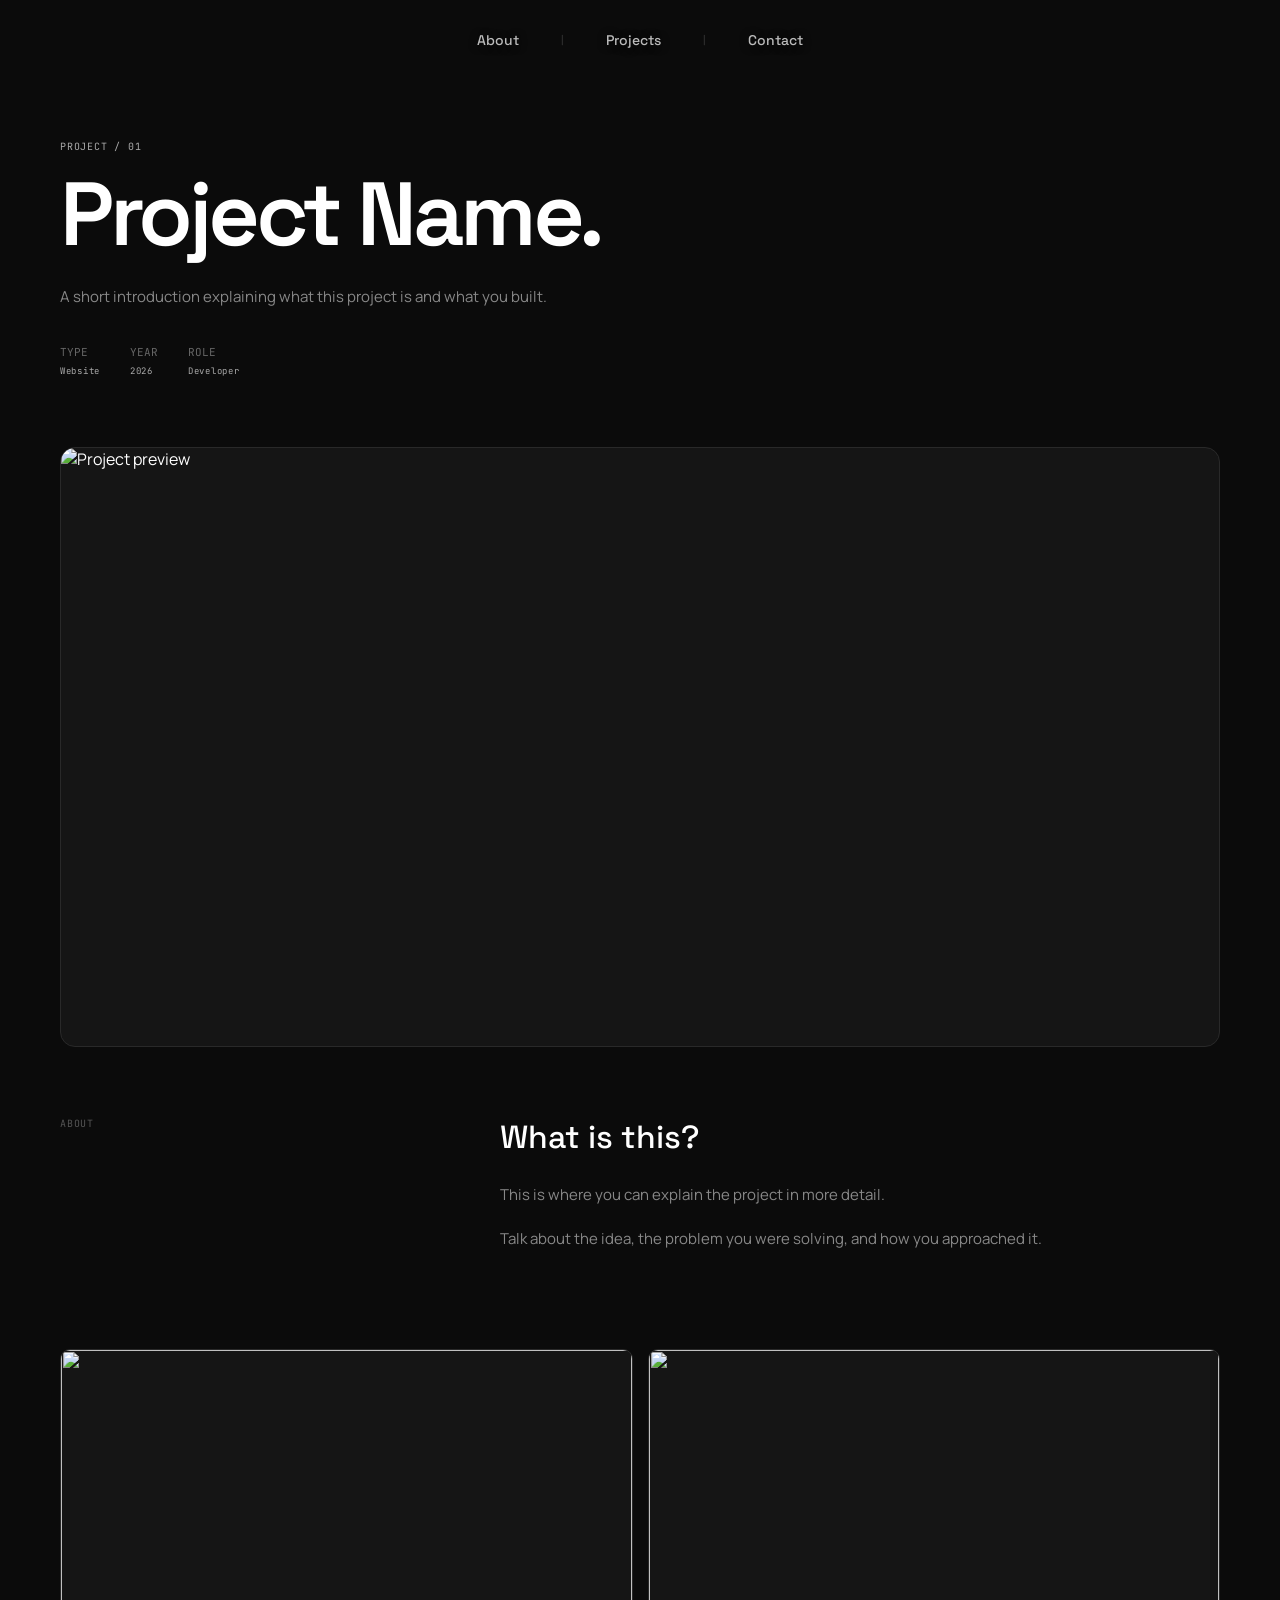
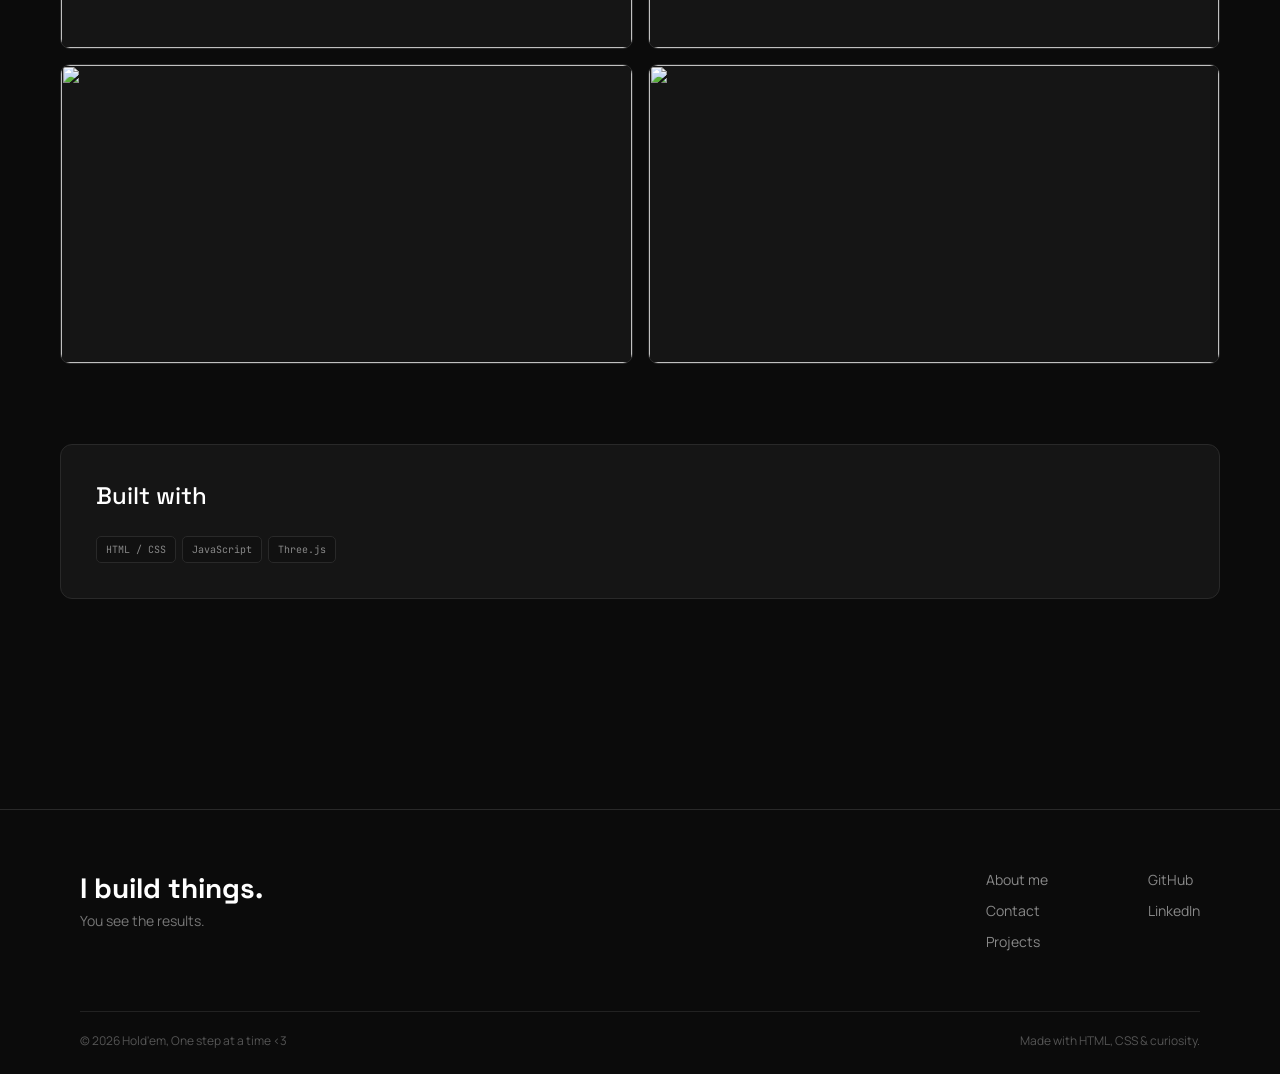
==== project_page.html @ a8b73e2c "New Pages" ====
<!DOCTYPE html>
<html lang="en">

<head>
    <meta charset="utf-8">
    <meta name="viewport" content="width=device-width, initial-scale=1">

    <title>Project Name</title>

    <link rel="stylesheet" href="sources/style.css">
</head>

<body>

    <header class="Header">
        <nav>
            <ul>
                <li><a href="index.html">About</a></li>
                <li class="Header_Spacer">|</li>
                <li><a href="projects.html">Projects</a></li>
                <li class="Header_Spacer">|</li>
                <li><a href="index.html#contact">Contact</a></li>
            </ul>
        </nav>
    </header>


    <main class="Project_Page">

        <div class="Container">

            <header class="Project_Header">

                <span class="Section_Label">
                    PROJECT / 01
                </span>

                <h1>
                    Project Name.
                </h1>

                <p>
                    A short introduction explaining what this project
                    is and what you built.
                </p>


                <div class="Project_Meta">

                    <div class="Project_Meta_Item">
                        <span class="Section_Meta">TYPE</span>
                        <span class="Tag_Label">Website</span>
                    </div>

                    <div class="Project_Meta_Item">
                        <span class="Section_Meta">YEAR</span>
                        <span class="Tag_Label">2026</span>
                    </div>

                    <div class="Project_Meta_Item">
                        <span class="Section_Meta">ROLE</span>
                        <span class="Tag_Label">Developer</span>
                    </div>

                </div>

            </header>


            <div class="Project_Main_Image">
                <img src="images/project1.jpg" alt="Project preview">
            </div>


            <section class="Project_Content">

                <div class="Project_Content_Label">
                    ABOUT
                </div>

                <div class="Project_Content_Text">

                    <h2>What is this?</h2>

                    <p>
                        This is where you can explain the project
                        in more detail.
                    </p>

                    <p>
                        Talk about the idea, the problem you were
                        solving, and how you approached it.
                    </p>

                </div>

            </section>


            <section class="Project_Gallery">

                <div class="Project_Gallery_Image">
                    <img src="images/project1-detail1.jpg" alt="">
                </div>

                <div class="Project_Gallery_Image">
                    <img src="images/project1-detail2.jpg" alt="">
                </div>

                <div class="Project_Gallery_Image">
                    <img src="images/project1-detail3.jpg" alt="">
                </div>

                <div class="Project_Gallery_Image">
                    <img src="images/project1-detail4.jpg" alt="">
                </div>

            </section>


            <section class="Project_Technologies">

                <h2>Built with</h2>

                <div class="Tags">
                    <span>HTML / CSS</span>
                    <span>JavaScript</span>
                    <span>Three.js</span>
                </div>

            </section>

        </div>

    </main>


    <footer class="Footer">

        <div class="Footer_Main">

            <div class="Footer_Brand">
                <h2>I build things.</h2>
                <p>You see the results.</p>
            </div>

            <div class="Footer_Links">

                <div class="Footer_Navigation">
                    <a href="index.html">About me</a>
                    <a href="index.html#contact">Contact</a>
                    <a href="projects.html">Projects</a>
                </div>

                <div class="Footer_Socials">
                    <a href="https://github.com/yourusername">GitHub</a>
                    <a href="https://linkedin.com/in/yourusername">LinkedIn</a>
                </div>

            </div>

        </div>

        <div class="Footer_Bottom">
            <span>© 2026 Hold'em, One step at a time &lt;3</span>
            <span>Made with HTML, CSS & curiosity.</span>
        </div>

    </footer>

</body>
</html>
---- sources/style.css ----
@import url('https://fonts.googleapis.com/css2?family=JetBrains+Mono:wght@400;500&family=Manrope:wght@400;500;600;700&family=Space+Grotesk:wght@400;500;600;700&display=swap');


/* =================================
   Variables
   ================================= */

:root {
    --bg: #0b0b0b;
    --surface: #151515;
    --surface-hover: #181818;

    --border: #292929;
    --border-hover: #444;

    --text: #fff;
    --text-light: #ddd;
    --text-muted: #888;
    --text-dim: #666;
    --text-dark: #555;

    --accent: #8da4ff;

    --font-display: 'Space Grotesk', sans-serif;
    --font-body: 'Manrope', sans-serif;
    --font-mono: 'JetBrains Mono', monospace;

    --radius-sm: 5px;
    --radius-md: 10px;
    --radius-lg: 15px;

    --container: 1200px;
}


/* =================================
   Reset / Base
   ================================= */

* {
    box-sizing: border-box;
    margin: 0;
    padding: 0;
}

html {
    scroll-behavior: smooth;
}

body {
    min-height: 100vh;

    color: var(--text);
    background: var(--bg);

    font-family: var(--font-body);
}

img {
    display: block;
    max-width: 100%;
}

button,
a {
    font: inherit;
}

button {
    cursor: pointer;
}

button,
a {
    -webkit-tap-highlight-color: transparent;
}

.Container {
    width: min(var(--container), 100%);
    margin-inline: auto;
}


/* =================================
   Shared Typography
   ================================= */

.Section_Label {
    color: #aaa;

    font-family: var(--font-mono);
    font-size: 10px;
    letter-spacing: 0.08em;
}

.Section_Meta {
    color: var(--text-dim);

    font-family: var(--font-mono);
    font-size: 11px;
}

.Tag_Label {
    color: #aaa;

    font-family: var(--font-mono);
    font-size: 9px;
    letter-spacing: 0.08em;
}


/* =================================
   Header
   ================================= */

.Header {
    position: absolute;
    top: 0;
    left: 0;
    z-index: 10;

    width: 100%;
    padding: 25px;

    font-family: var(--font-display);
}

.Header ul {
    display: flex;
    align-items: center;
    justify-content: center;

    list-style: none;
}

.Header a {
    display: inline-block;

    padding: 6px 10px;

    color: #bbb;

    font-size: 14px;
    font-weight: 500;

    text-decoration: none;

    border-radius: var(--radius-sm);

    text-shadow: 0 1px 8px rgba(0, 0, 0, 0.6);

    transition:
        color 0.2s ease,
        background-color 0.2s ease,
        transform 0.2s ease;
}

.Header a:hover {
    color: var(--text);
    background: rgba(255, 255, 255, 0.06);

    transform: translateY(-1px);
}

.Header_Spacer {
    margin-inline: 30px;

    color: #333;

    font-family: var(--font-mono);
    font-size: 11px;
}


/* =================================
   Hero
   ================================= */

.Hero {
    position: relative;

    display: flex;
    align-items: flex-end;

    min-height: 100vh;
    padding: 140px 60px 80px;

    background:
        url("../images/wallpaper.jpg")
        center / cover no-repeat;

    overflow: hidden;
}

.Hero::after {
    content: "";

    position: absolute;
    inset: 0;

    background:
        linear-gradient(
            90deg,
            rgba(11, 11, 11, 0.92) 0%,
            rgba(11, 11, 11, 0.72) 45%,
            rgba(11, 11, 11, 0.35) 100%
        );

    pointer-events: none;
}

.Hero_Content {
    position: relative;
    z-index: 1;

    display: grid;
    grid-template-columns: 1fr 1fr;
    gap: 80px;

    width: min(var(--container), 100%);
    margin-inline: auto;

    align-items: start;
}


/* =================================
   Hero Text
   ================================= */

.Hero_Text {
    display: flex;
    flex-direction: column;

    max-width: 560px;
}

.Hero_Text .Section_Label {
    margin-bottom: 25px;

    color: #777;

    font-size: 12px;
    letter-spacing: 0.04em;
}

.Hero_Text h1 {
    margin-bottom: 30px;

    color: var(--text);

    font-family: var(--font-display);
    font-size: clamp(3rem, 6vw, 5rem);
    font-weight: 600;
    line-height: 0.92;
    letter-spacing: -0.045em;
}

.Hero_Text p {
    max-width: 520px;
    margin-bottom: 16px;

    color: #aaa;

    font-size: 14px;
    line-height: 1.65;
}


/* =================================
   Hero Buttons
   ================================= */

.Hero_Buttons {
    display: flex;
    gap: 10px;

    margin-top: 30px;
}

.Hero_Buttons button,
.Button {
    width: fit-content;
    padding: 12px 20px;

    color: #f5f5f5;
    background: rgba(11, 11, 11, 0.35);

    border: 1px solid var(--border-hover);
    border-radius: 8px;

    font-family: var(--font-display);
    font-size: 14px;
    font-weight: 500;

    text-decoration: none;

    transition:
        background-color 0.25s ease,
        border-color 0.25s ease,
        color 0.25s ease,
        transform 0.25s ease;
}

.Hero_Buttons button {
    padding: 14px 28px;
}

.Hero_Buttons button:hover,
.Button:hover {
    background: #1a1a1a;
    border-color: #666;

    transform: translateY(-2px);
}

.Hero_Buttons button:active,
.Button:active {
    transform: translateY(0);
}


/* =================================
   Hero Visual
   ================================= */

.Hero_Visual {
    display: flex;
    flex-direction: column;
    align-items: center;
    justify-content: flex-end;

    min-height: 500px;
}

.Mascot {
    display: flex;
    align-items: center;
    justify-content: center;

    width: 300px;
    height: 300px;
    margin-bottom: 25px;

    color: #444;
    background: rgba(17, 17, 17, 0.7);

    border: 1px solid var(--border);
    border-radius: 20px;

    font-family: var(--font-display);
    font-size: 60px;

    overflow: hidden;
}

.Mascot img {
    width: 100%;
    height: 100%;
    object-fit: contain;
}


/* =================================
   Tags
   ================================= */

.Tag_Groups {
    display: flex;
    flex-direction: column;
    gap: 12px;

    width: 300px;
}

.Tag_Group {
    display: flex;
    flex-direction: column;
    gap: 6px;
}

.Tags {
    display: flex;
    flex-wrap: wrap;
    gap: 6px;
}

.Tags span {
    padding: 6px 9px;

    color: var(--text-muted);
    background: rgba(17, 17, 17, 0.7);

    border: 1px solid var(--border);
    border-radius: var(--radius-sm);

    font-family: var(--font-mono);
    font-size: 10px;

    transition:
        color 0.2s ease,
        border-color 0.2s ease,
        background-color 0.2s ease;
}

.Tags span:hover {
    color: #ccc;
    background: var(--surface);
    border-color: var(--border-hover);
}


/* =================================
   Website Body
   ================================= */

.Website_Body {
    display: flex;
    flex-direction: column;
    align-items: center;

    gap: 25px;
}


/* =================================
   Gallery
   ================================= */

.Gallery {
    display: flex;
    flex-direction: column;
    gap: 15px;

    width: 100%;

    overflow: hidden;
}

.Gallery_Row {
    width: 100%;
    overflow: hidden;
}

.Gallery_Images {
    display: flex;
    gap: 15px;

    width: max-content;
}

.Gallery img {
    flex-shrink: 0;

    width: auto;
    height: 150px;

    aspect-ratio: 16 / 9;

    object-fit: cover;

    border-radius: var(--radius-md);
}

.Gallery_Row_1 .Gallery_Images {
    animation: slideRight 60s linear infinite alternate;
}

.Gallery_Row_2 .Gallery_Images {
    animation: slideLeft 75s linear infinite alternate;
}

@keyframes slideRight {
    from {
        transform: translateX(-50%);
    }

    to {
        transform: translateX(0);
    }
}

@keyframes slideLeft {
    from {
        transform: translateX(0);
    }

    to {
        transform: translateX(-50%);
    }
}


/* =================================
   Contact
   ================================= */

.Contact {
    display: flex;
    align-items: center;
    justify-content: space-between;

    width: min(var(--container), calc(100% - 40px));
    min-height: 300px;
    padding: 50px;

    background: var(--surface);

    border: 1px solid var(--border);
    border-radius: var(--radius-lg);
}

.Contact_Info {
    max-width: 600px;
}

.Contact_Info h2 {
    font-family: var(--font-display);
    font-size: 36px;
}

.Contact_Info p {
    margin-top: 15px;

    color: var(--text-muted);

    font-size: 15px;
    line-height: 1.5;
}

.Contact_Actions {
    display: flex;
    flex-direction: column;
    align-items: flex-end;
    gap: 15px;
}

.Contact_Actions a:not(.Button) {
    color: var(--text-light);

    font-family: var(--font-display);
    text-decoration: none;
}

.Contact_Actions a:not(.Button):hover {
    color: var(--accent);
}


/* =================================
   Footer
   ================================= */

.Footer {
    width: 100%;
    margin-top: 50px;
    padding: 60px 80px 25px;

    border-top: 1px solid var(--border);

    font-size: 14px;
}

.Footer_Main {
    display: flex;
    justify-content: space-between;
}

.Footer_Brand h2 {
    font-family: var(--font-display);
    font-size: 28px;
}

.Footer_Brand p {
    margin-top: 5px;
    color: #777;
}

.Footer_Links {
    display: flex;
    gap: 100px;
}

.Footer_Navigation,
.Footer_Socials {
    display: flex;
    flex-direction: column;
    gap: 12px;
}

.Footer a {
    color: var(--text-muted);
    text-decoration: none;
}

.Footer a:hover {
    color: var(--text);
}

.Footer_Bottom {
    display: flex;
    justify-content: space-between;

    margin-top: 60px;
    padding-top: 20px;

    color: var(--text-dark);

    border-top: 1px solid #222;

    font-size: 12px;
}





/* ====================================================================================================================================
   Projects Page
   ==================================================================================================================================== */

.Projects_Page,
.Project_Page {
    width: 100%;
    min-height: 100vh;
    padding: 140px 60px 80px;
}

.Projects_Header {
    margin-bottom: 70px;
}

.Projects_Header .Section_Label,
.Project_Header .Section_Label {
    display: block;
    margin-bottom: 20px;
}

.Projects_Header h1 {
    color: var(--text);

    font-family: var(--font-display);
    font-size: clamp(3rem, 6vw, 5rem);
    font-weight: 600;
    line-height: 0.95;
    letter-spacing: -0.045em;
}

.Projects_Header p {
    max-width: 600px;
    margin-top: 25px;

    color: var(--text-muted);

    font-size: 15px;
    line-height: 1.6;
}


/* =================================
   Projects Grid
   ================================= */

.Projects_Grid {
    display: grid;
    grid-template-columns: repeat(2, 1fr);
    gap: 20px;
}


/* =================================
   Project Card
   ================================= */

.Project_Card {
    display: flex;
    flex-direction: column;

    min-height: 420px;
    padding: 30px;

    background: var(--surface);

    border: 1px solid var(--border);
    border-radius: var(--radius-lg);

    overflow: hidden;

    transition:
        transform 0.25s ease,
        border-color 0.25s ease,
        background-color 0.25s ease;
}

.Project_Card:hover {
    background: var(--surface-hover);
    border-color: var(--border-hover);

    transform: translateY(-4px);
}

.Project_Image {
    width: 100%;
    height: 220px;
    margin-bottom: 25px;

    background: var(--bg);

    border: 1px solid var(--border);
    border-radius: var(--radius-md);

    overflow: hidden;
}

.Project_Image img,
.Project_Gallery_Image img,
.Project_Main_Image img {
    width: 100%;
    height: 100%;

    object-fit: cover;
}

.Project_Image img,
.Project_Gallery_Image img {
    transition: transform 0.4s ease;
}

.Project_Card:hover .Project_Image img,
.Project_Gallery_Image:hover img {
    transform: scale(1.03);
}

.Project_Number {
    margin-bottom: 10px;

    color: var(--text-dim);

    font-family: var(--font-mono);
    font-size: 10px;
}

.Project_Card h2 {
    margin-bottom: 12px;

    color: var(--text);

    font-family: var(--font-display);
    font-size: 28px;
    font-weight: 500;
}

.Project_Card p {
    max-width: 600px;

    color: var(--text-muted);

    font-size: 14px;
    line-height: 1.6;
}

.Project_Tags {
    margin-top: auto;
    padding-top: 25px;
}

.Project_Link {
    display: inline-block;

    width: fit-content;
    margin-top: 20px;

    color: #bbb;

    font-family: var(--font-display);
    font-size: 14px;

    text-decoration: none;

    transition:
        color 0.2s ease,
        transform 0.2s ease;
}

.Project_Link:hover {
    color: var(--text);
    transform: translateX(3px);
}


/* =================================
   Project Detail
   ================================= */

.Project_Header {
    margin-bottom: 70px;
}

.Project_Header h1 {
    max-width: 900px;

    color: var(--text);

    font-family: var(--font-display);
    font-size: clamp(3rem, 7vw, 6rem);
    font-weight: 600;
    line-height: 0.92;
    letter-spacing: -0.05em;
}

.Project_Header p {
    max-width: 650px;
    margin-top: 30px;

    color: var(--text-muted);

    font-size: 15px;
    line-height: 1.65;
}

.Project_Meta {
    display: flex;
    flex-wrap: wrap;
    gap: 30px;

    margin-top: 35px;
}

.Project_Meta_Item {
    display: flex;
    flex-direction: column;
    gap: 6px;
}


/* =================================
   Project Preview
   ================================= */

.Project_Main_Image {
    width: 100%;
    height: 600px;
    margin-bottom: 70px;

    background: var(--surface);

    border: 1px solid var(--border);
    border-radius: var(--radius-lg);

    overflow: hidden;
}


/* =================================
   Project Content
   ================================= */

.Project_Content {
    display: grid;
    grid-template-columns: 1fr 2fr;
    gap: 80px;

    margin-bottom: 80px;
}

.Project_Content_Label {
    color: var(--text-dark);

    font-family: var(--font-mono);
    font-size: 10px;
    letter-spacing: 0.08em;
}

.Project_Content_Text {
    max-width: 700px;
}

.Project_Content_Text h2 {
    margin-bottom: 25px;

    color: var(--text);

    font-family: var(--font-display);
    font-size: 32px;
    font-weight: 500;
}

.Project_Content_Text p {
    margin-bottom: 18px;

    color: var(--text-muted);

    font-size: 15px;
    line-height: 1.7;
}


/* =================================
   Project Gallery
   ================================= */

.Project_Gallery {
    display: grid;
    grid-template-columns: repeat(2, 1fr);
    gap: 15px;

    margin-bottom: 80px;
}

.Project_Gallery_Image {
    height: 300px;

    background: var(--surface);

    border: 1px solid var(--border);
    border-radius: var(--radius-md);

    overflow: hidden;
}


/* =================================
   Project Technologies
   ================================= */

.Project_Technologies {
    margin-bottom: 80px;
    padding: 35px;

    background: var(--surface);

    border: 1px solid var(--border);
    border-radius: 12px;
}

.Project_Technologies h2 {
    margin-bottom: 25px;

    color: var(--text);

    font-family: var(--font-display);
    font-size: 24px;
    font-weight: 500;
}


/* =================================
   Responsive
   ================================= */

@media (max-width: 900px) {

    .Hero {
        padding: 120px 30px 60px;
    }

    .Hero_Content {
        grid-template-columns: 1fr;
        gap: 60px;
    }

    .Hero_Visual {
        min-height: auto;
    }

    .Projects_Page,
    .Project_Page {
        padding: 120px 30px 60px;
    }

    .Projects_Grid {
        grid-template-columns: 1fr;
    }

    .Project_Content {
        grid-template-columns: 1fr;
        gap: 25px;
    }

    .Project_Main_Image {
        height: 450px;
    }

    .Footer {
        padding-inline: 30px;
    }

    .Footer_Links {
        gap: 50px;
    }
}


@media (max-width: 600px) {

    .Header {
        padding: 20px 15px;
    }

    .Header_Spacer {
        margin-inline: 15px;
    }

    .Hero {
        padding: 110px 20px 50px;
    }

    .Hero_Text h1,
    .Projects_Header h1 {
        font-size: clamp(2.8rem, 14vw, 4rem);
    }

    .Hero_Buttons {
        flex-direction: column;
        align-items: flex-start;
    }

    .Mascot {
        width: min(300px, 100%);
        height: auto;
        aspect-ratio: 1;
    }

    .Tag_Groups {
        width: min(300px, 100%);
    }

    .Contact {
        flex-direction: column;
        align-items: flex-start;
        gap: 35px;

        width: calc(100% - 30px);
        padding: 30px;
    }

    .Contact_Actions {
        align-items: flex-start;
    }

    .Footer_Main {
        flex-direction: column;
        gap: 40px;
    }

    .Footer_Links {
        gap: 50px;
    }

    .Footer_Bottom {
        flex-direction: column;
        gap: 10px;
    }

    .Projects_Page,
    .Project_Page {
        padding: 110px 20px 50px;
    }

    .Project_Header h1 {
        font-size: clamp(2.8rem, 14vw, 5rem);
    }

    .Project_Main_Image {
        height: 300px;
        margin-bottom: 50px;
    }

    .Project_Gallery {
        grid-template-columns: 1fr;
        margin-bottom: 50px;
    }

    .Project_Gallery_Image {
        height: 250px;
    }

    .Project_Content {
        margin-bottom: 50px;
    }

    .Project_Technologies {
        margin-bottom: 50px;
        padding: 25px;
    }
}


@media (prefers-reduced-motion: reduce) {

    html {
        scroll-behavior: auto;
    }

    *,
    *::before,
    *::after {
        animation-duration: 0.01ms !important;
        animation-iteration-count: 1 !important;
        transition-duration: 0.01ms !important;
    }
}
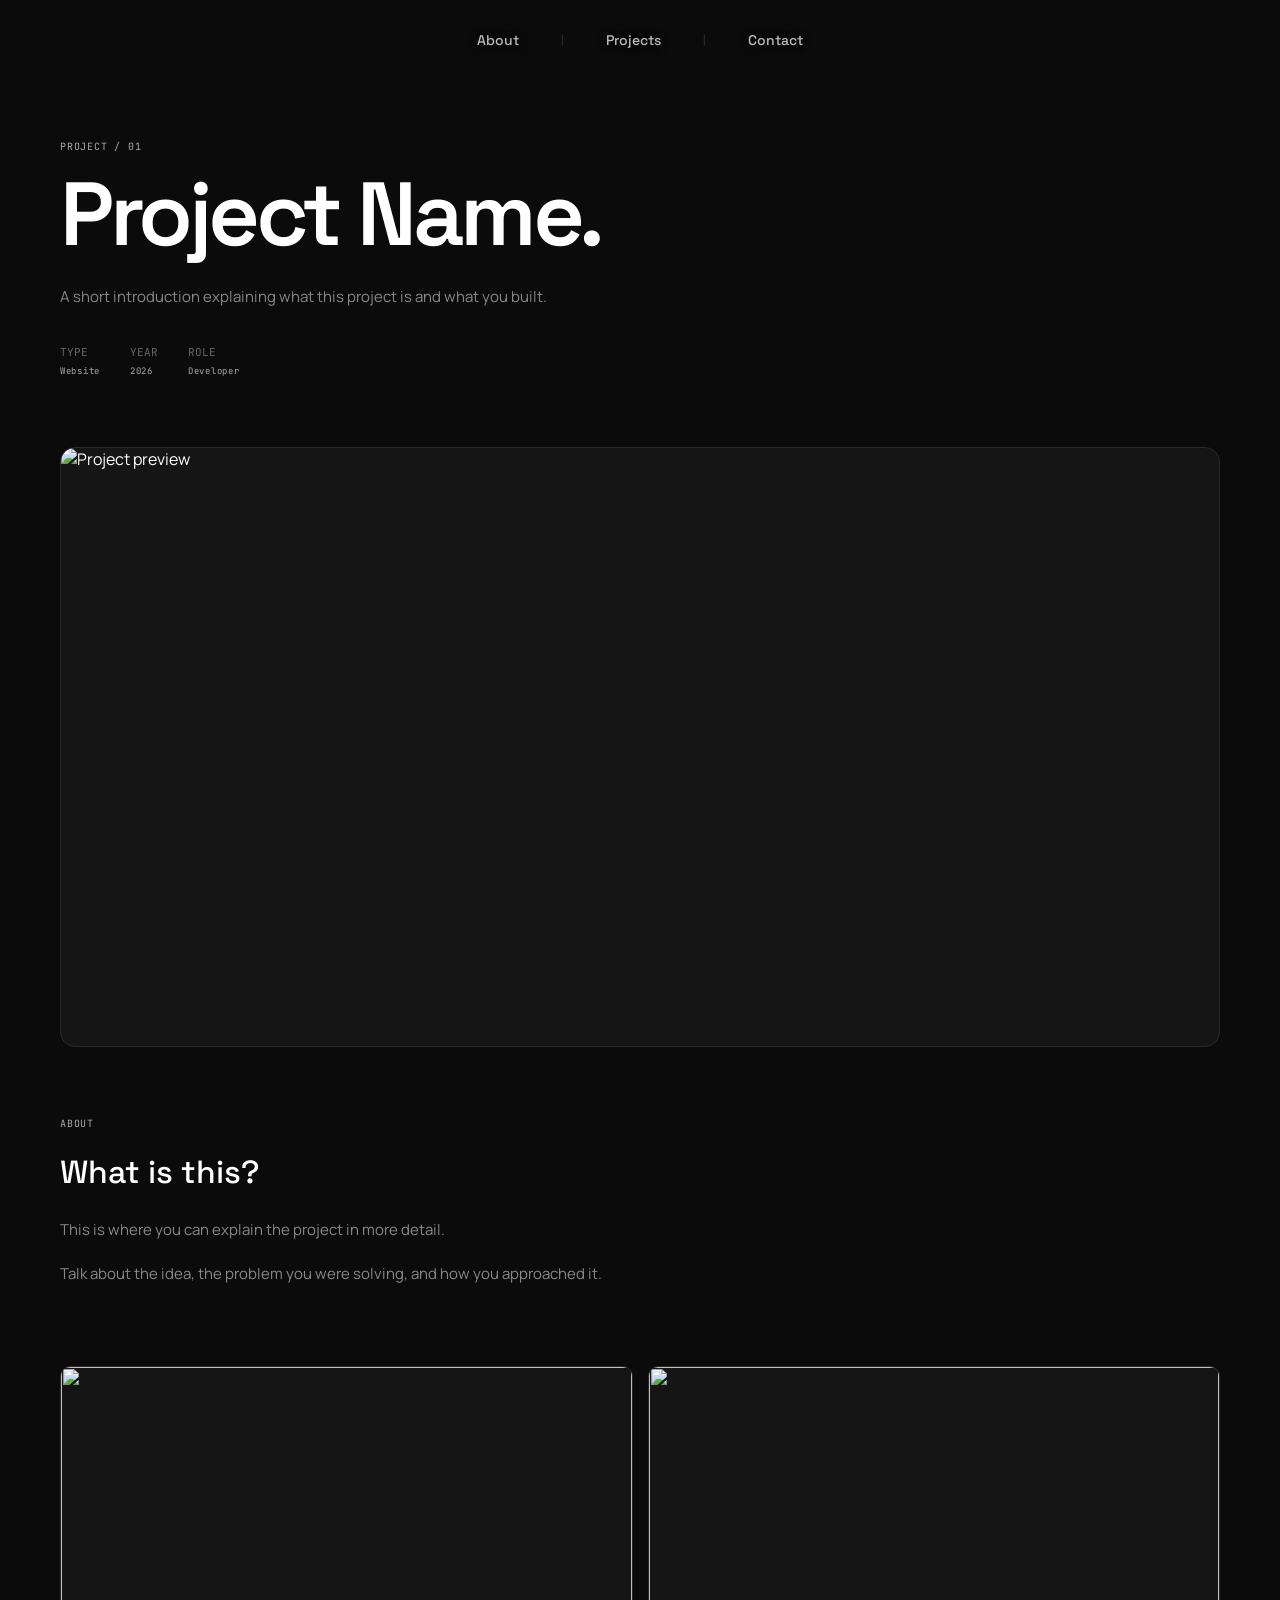
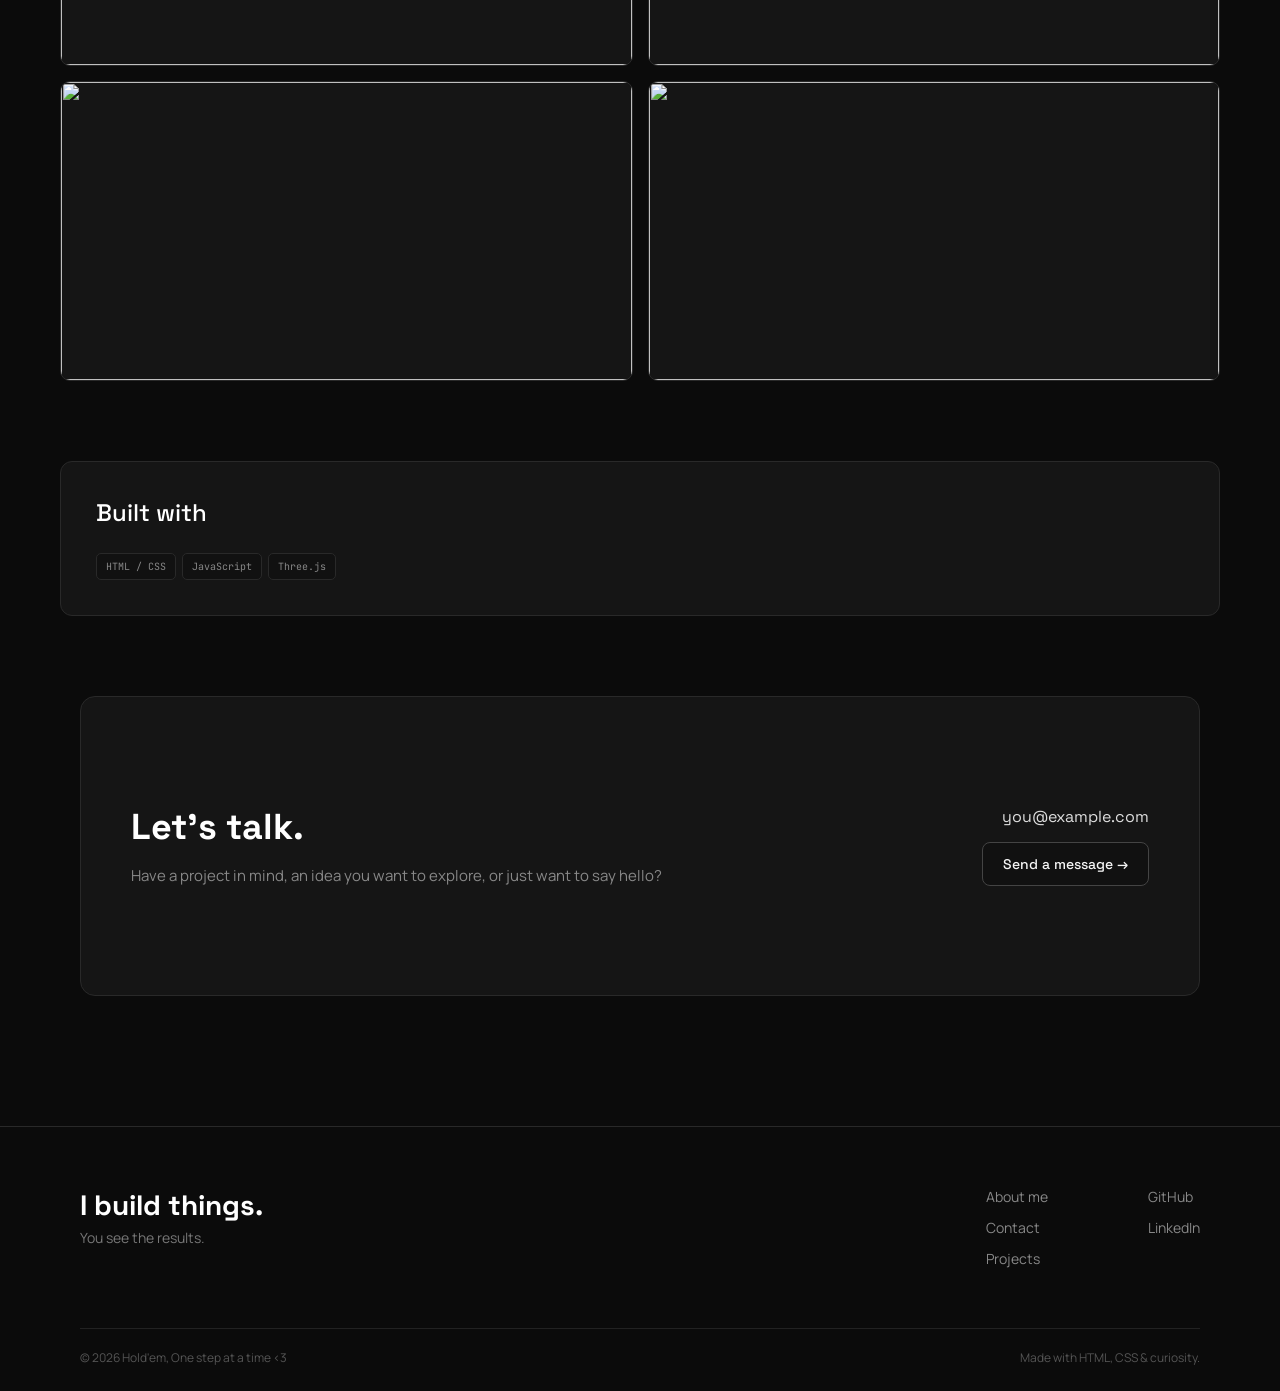
==== commit 824bf2e1: "New Contact pop up" ====
--- a/project_page.html
+++ b/project_page.html
@@ -72,13 +72,15 @@
             </div>
 
 
-            <section class="Project_Content">
+            <section class="Project_Info">
 
-                <div class="Project_Content_Label">
+                <div class="Section_Label">
                     ABOUT
                 </div>
 
-                <div class="Project_Content_Text">
+                </br>
+
+                <div class="Project_Info_Text">
 
                     <h2>What is this?</h2>
 
@@ -118,7 +120,7 @@
             </section>
 
 
-            <section class="Project_Technologies">
+            <section class="Technologies_Banner">
 
                 <h2>Built with</h2>
 
@@ -130,7 +132,29 @@
 
             </section>
 
+        <section class="Contact" id="contact">
+
+            <div class="Contact_Info">
+                <h2>Let's talk.</h2>
+                <p>
+                    Have a project in mind, an idea you want to explore,
+                    or just want to say hello?
+                </p>
+            </div>
+
+            <div class="Contact_Actions">
+                <a href="mailto:you@example.com">
+                    you@example.com
+                </a>
+
+                <a class="Button" type="button" onclick="openContactModal()">
+                    Send a message →
+                </a>
+            </div>
+
+        </section>
         </div>
+
 
     </main>
 
@@ -147,13 +171,13 @@
             <div class="Footer_Links">
 
                 <div class="Footer_Navigation">
-                    <a href="index.html">About me</a>
-                    <a href="index.html#contact">Contact</a>
+                    <a href="#about">About me</a>
+                    <a Href="#" onclick="openContactModal()">Contact</a>
                     <a href="projects.html">Projects</a>
                 </div>
 
                 <div class="Footer_Socials">
-                    <a href="https://github.com/yourusername">GitHub</a>
+                    <a href="https://github.com/NaiveGoblin">GitHub</a>
                     <a href="https://linkedin.com/in/yourusername">LinkedIn</a>
                 </div>
 
@@ -168,5 +192,6 @@
 
     </footer>
 
+    <script src="sources/Contact Form.js"></script>
 </body>
 </html>
--- a/sources/style.css
+++ b/sources/style.css
@@ -1,9 +1,7 @@
 @import url('https://fonts.googleapis.com/css2?family=JetBrains+Mono:wght@400;500&family=Manrope:wght@400;500;600;700&family=Space+Grotesk:wght@400;500;600;700&display=swap');
 
 
-/* =================================
-   Variables
-   ================================= */
+/* Variables */
 
 :root {
     --bg: #0b0b0b;
@@ -33,9 +31,7 @@
 }
 
 
-/* =================================
-   Reset / Base
-   ================================= */
+/* Base */
 
 * {
     box-sizing: border-box;
@@ -81,9 +77,7 @@
 }
 
 
-/* =================================
-   Shared Typography
-   ================================= */
+/* Typography */
 
 .Section_Label {
     color: #aaa;
@@ -109,9 +103,7 @@
 }
 
 
-/* =================================
-   Header
-   ================================= */
+/* Header */
 
 .Header {
     position: absolute;
@@ -172,9 +164,7 @@
 }
 
 
-/* =================================
-   Hero
-   ================================= */
+/* Hero */
 
 .Hero {
     position: relative;
@@ -224,9 +214,7 @@
 }
 
 
-/* =================================
-   Hero Text
-   ================================= */
+/* Hero Text */
 
 .Hero_Text {
     display: flex;
@@ -267,9 +255,7 @@
 }
 
 
-/* =================================
-   Hero Buttons
-   ================================= */
+/* Buttons */
 
 .Hero_Buttons {
     display: flex;
@@ -320,9 +306,7 @@
 }
 
 
-/* =================================
-   Hero Visual
-   ================================= */
+/* Hero Visual */
 
 .Hero_Visual {
     display: flex;
@@ -361,9 +345,7 @@
 }
 
 
-/* =================================
-   Tags
-   ================================= */
+/* Tags */
 
 .Tag_Groups {
     display: flex;
@@ -410,9 +392,7 @@
 }
 
 
-/* =================================
-   Website Body
-   ================================= */
+/* Website Body */
 
 .Website_Body {
     display: flex;
@@ -423,9 +403,7 @@
 }
 
 
-/* =================================
-   Gallery
-   ================================= */
+/* Gallery */
 
 .Gallery {
     display: flex;
@@ -491,9 +469,7 @@
 }
 
 
-/* =================================
-   Contact
-   ================================= */
+/* Contact */
 
 .Contact {
     display: flex;
@@ -502,6 +478,7 @@
 
     width: min(var(--container), calc(100% - 40px));
     min-height: 300px;
+    margin-inline: auto;
     padding: 50px;
 
     background: var(--surface);
@@ -509,6 +486,7 @@
     border: 1px solid var(--border);
     border-radius: var(--radius-lg);
 }
+
 
 .Contact_Info {
     max-width: 600px;
@@ -547,9 +525,7 @@
 }
 
 
-/* =================================
-   Footer
-   ================================= */
+/* Footer */
 
 .Footer {
     width: 100%;
@@ -612,12 +588,7 @@
 }
 
 
-
-
-
-/* ====================================================================================================================================
-   Projects Page
-   ==================================================================================================================================== */
+/* Projects */
 
 .Projects_Page,
 .Project_Page {
@@ -657,9 +628,7 @@
 }
 
 
-/* =================================
-   Projects Grid
-   ================================= */
+/* Project Grid */
 
 .Projects_Grid {
     display: grid;
@@ -668,9 +637,7 @@
 }
 
 
-/* =================================
-   Project Card
-   ================================= */
+/* Project Card */
 
 .Project_Card {
     display: flex;
@@ -788,9 +755,7 @@
 }
 
 
-/* =================================
-   Project Detail
-   ================================= */
+/* Project Header */
 
 .Project_Header {
     margin-bottom: 70px;
@@ -833,9 +798,7 @@
 }
 
 
-/* =================================
-   Project Preview
-   ================================= */
+/* Project Preview */
 
 .Project_Main_Image {
     width: 100%;
@@ -851,31 +814,17 @@
 }
 
 
-/* =================================
-   Project Content
-   ================================= */
-
-.Project_Content {
-    display: grid;
-    grid-template-columns: 1fr 2fr;
-    gap: 80px;
-
+/* Project Info */
+
+.Project_Info {
     margin-bottom: 80px;
 }
 
-.Project_Content_Label {
-    color: var(--text-dark);
-
-    font-family: var(--font-mono);
-    font-size: 10px;
-    letter-spacing: 0.08em;
-}
-
-.Project_Content_Text {
+.Project_Info_Text {
     max-width: 700px;
 }
 
-.Project_Content_Text h2 {
+.Project_Info_Text h2 {
     margin-bottom: 25px;
 
     color: var(--text);
@@ -885,7 +834,7 @@
     font-weight: 500;
 }
 
-.Project_Content_Text p {
+.Project_Info_Text p {
     margin-bottom: 18px;
 
     color: var(--text-muted);
@@ -895,9 +844,7 @@
 }
 
 
-/* =================================
-   Project Gallery
-   ================================= */
+/* Project Gallery */
 
 .Project_Gallery {
     display: grid;
@@ -919,11 +866,9 @@
 }
 
 
-/* =================================
-   Project Technologies
-   ================================= */
-
-.Project_Technologies {
+/* Technologies */
+
+.Technologies_Banner {
     margin-bottom: 80px;
     padding: 35px;
 
@@ -933,7 +878,7 @@
     border-radius: 12px;
 }
 
-.Project_Technologies h2 {
+.Technologies_Banner h2 {
     margin-bottom: 25px;
 
     color: var(--text);
@@ -944,9 +889,7 @@
 }
 
 
-/* =================================
-   Responsive
-   ================================= */
+/* Responsive */
 
 @media (max-width: 900px) {
 
@@ -1085,6 +1028,8 @@
     }
 }
 
+
+/* Reduced Motion */
 
 @media (prefers-reduced-motion: reduce) {
 
@@ -1100,3 +1045,335 @@
         transition-duration: 0.01ms !important;
     }
 }
+
+
+
+
+/* Contact Modal */
+
+.Contact_Modal {
+    position: fixed;
+    inset: 0;
+    z-index: 1000;
+
+    display: flex;
+    align-items: center;
+    justify-content: center;
+
+    padding: 30px;
+
+    visibility: hidden;
+    opacity: 0;
+
+    pointer-events: none;
+
+    transition:
+        opacity 0.35s ease,
+        visibility 0.35s ease;
+}
+
+
+/* Full-screen gradient */
+
+.Contact_Modal::before {
+    content: "";
+
+    position: absolute;
+    inset: 0;
+
+    background:
+        radial-gradient(
+            circle at 50% 45%,
+            rgba(141, 164, 255, 0.16),
+            transparent 45%
+        ),
+        linear-gradient(
+            135deg,
+            rgba(11, 11, 11, 0.97),
+            rgba(20, 24, 45, 0.96),
+            rgba(11, 11, 11, 0.98)
+        );
+
+    backdrop-filter: blur(12px);
+}
+
+
+/* Open state */
+
+.Contact_Modal.is-open {
+    visibility: visible;
+    opacity: 1;
+
+    pointer-events: auto;
+}
+
+
+/* Dark clickable backdrop */
+
+.Contact_Modal_Backdrop {
+    position: absolute;
+    inset: 0;
+
+    background: rgba(0, 0, 0, 0.35);
+}
+
+
+/* Modal */
+
+.Contact_Modal_Content {
+    position: relative;
+    z-index: 1;
+
+    width: min(650px, 100%);
+    max-height: calc(100vh - 60px);
+
+    padding: 45px;
+
+    overflow-y: auto;
+
+    background:
+        linear-gradient(
+            145deg,
+            rgba(25, 25, 25, 0.97),
+            rgba(14, 14, 14, 0.97)
+        );
+
+    border: 1px solid rgba(255, 255, 255, 0.12);
+    border-radius: var(--radius-lg);
+
+    box-shadow:
+        0 30px 100px rgba(0, 0, 0, 0.65),
+        0 0 80px rgba(141, 164, 255, 0.08);
+
+    transform: translateY(25px) scale(0.97);
+
+    transition:
+        transform 0.4s cubic-bezier(0.22, 1, 0.36, 1);
+}
+
+.Contact_Modal.is-open .Contact_Modal_Content {
+    transform: translateY(0) scale(1);
+}
+
+
+/* Close button */
+
+.Contact_Modal_Close {
+    position: absolute;
+    top: 18px;
+    right: 18px;
+
+    display: flex;
+    align-items: center;
+    justify-content: center;
+
+    width: 36px;
+    height: 36px;
+
+    color: #888;
+    background: transparent;
+
+    border: 1px solid transparent;
+    border-radius: var(--radius-sm);
+
+    font-family: var(--font-display);
+    font-size: 25px;
+    line-height: 1;
+
+    transition:
+        color 0.2s ease,
+        background-color 0.2s ease,
+        border-color 0.2s ease,
+        transform 0.2s ease;
+}
+
+.Contact_Modal_Close:hover {
+    color: var(--text);
+
+    background: rgba(255, 255, 255, 0.06);
+
+    border-color: var(--border);
+
+    transform: rotate(4deg);
+}
+
+
+/* Header */
+
+.Contact_Modal_Header {
+    max-width: 500px;
+    margin-bottom: 35px;
+}
+
+.Contact_Modal_Header .Section_Label {
+    display: block;
+    margin-bottom: 15px;
+
+    color: var(--accent);
+}
+
+.Contact_Modal_Header h2 {
+    margin-bottom: 12px;
+
+    font-family: var(--font-display);
+    font-size: clamp(2.5rem, 7vw, 4rem);
+    font-weight: 600;
+    line-height: 0.95;
+    letter-spacing: -0.04em;
+}
+
+.Contact_Modal_Header p {
+    max-width: 500px;
+
+    color: var(--text-muted);
+
+    font-size: 14px;
+    line-height: 1.6;
+}
+
+
+/* Form */
+
+.Contact_Form {
+    display: flex;
+    flex-direction: column;
+    gap: 20px;
+}
+
+.Contact_Form_Row {
+    display: grid;
+    grid-template-columns: 1fr 1fr;
+    gap: 15px;
+}
+
+.Contact_Form label {
+    display: flex;
+    flex-direction: column;
+    gap: 8px;
+}
+
+.Contact_Form label > span {
+    color: #999;
+
+    font-family: var(--font-mono);
+    font-size: 10px;
+    letter-spacing: 0.04em;
+    text-transform: uppercase;
+}
+
+
+/* Inputs */
+
+.Contact_Form input,
+.Contact_Form textarea {
+    width: 100%;
+
+    padding: 13px 14px;
+
+    color: var(--text);
+    background: rgba(255, 255, 255, 0.035);
+
+    border: 1px solid var(--border);
+    border-radius: var(--radius-sm);
+
+    outline: none;
+
+    font-family: var(--font-body);
+    font-size: 14px;
+
+    transition:
+        border-color 0.2s ease,
+        background-color 0.2s ease,
+        box-shadow 0.2s ease;
+}
+
+.Contact_Form textarea {
+    min-height: 140px;
+
+    resize: vertical;
+}
+
+.Contact_Form input::placeholder,
+.Contact_Form textarea::placeholder {
+    color: #555;
+}
+
+.Contact_Form input:focus,
+.Contact_Form textarea:focus {
+    background: rgba(255, 255, 255, 0.05);
+
+    border-color: var(--accent);
+
+    box-shadow:
+        0 0 0 3px rgba(141, 164, 255, 0.08);
+}
+
+
+/* Submit */
+
+.Contact_Form_Submit {
+    align-self: flex-start;
+
+    margin-top: 5px;
+    padding: 13px 22px;
+
+    color: #0b0b0b;
+    background: var(--accent);
+
+    border: 1px solid var(--accent);
+    border-radius: 8px;
+
+    font-family: var(--font-display);
+    font-size: 14px;
+    font-weight: 600;
+
+    transition:
+        background-color 0.2s ease,
+        border-color 0.2s ease,
+        transform 0.2s ease,
+        box-shadow 0.2s ease;
+}
+
+.Contact_Form_Submit:hover {
+    background: #a9baff;
+    border-color: #a9baff;
+
+    box-shadow:
+        0 8px 30px rgba(141, 164, 255, 0.18);
+
+    transform: translateY(-2px);
+}
+
+.Contact_Form_Submit:active {
+    transform: translateY(0);
+}
+
+
+/* Prevent page scrolling while modal is open */
+
+body.modal-open {
+    overflow: hidden;
+}
+
+
+/* Mobile */
+
+@media (max-width: 600px) {
+
+    .Contact_Modal {
+        padding: 15px;
+    }
+
+    .Contact_Modal_Content {
+        max-height: calc(100vh - 30px);
+        padding: 35px 25px 25px;
+    }
+
+    .Contact_Form_Row {
+        grid-template-columns: 1fr;
+    }
+
+    .Contact_Form_Submit {
+        width: 100%;
+    }
+}
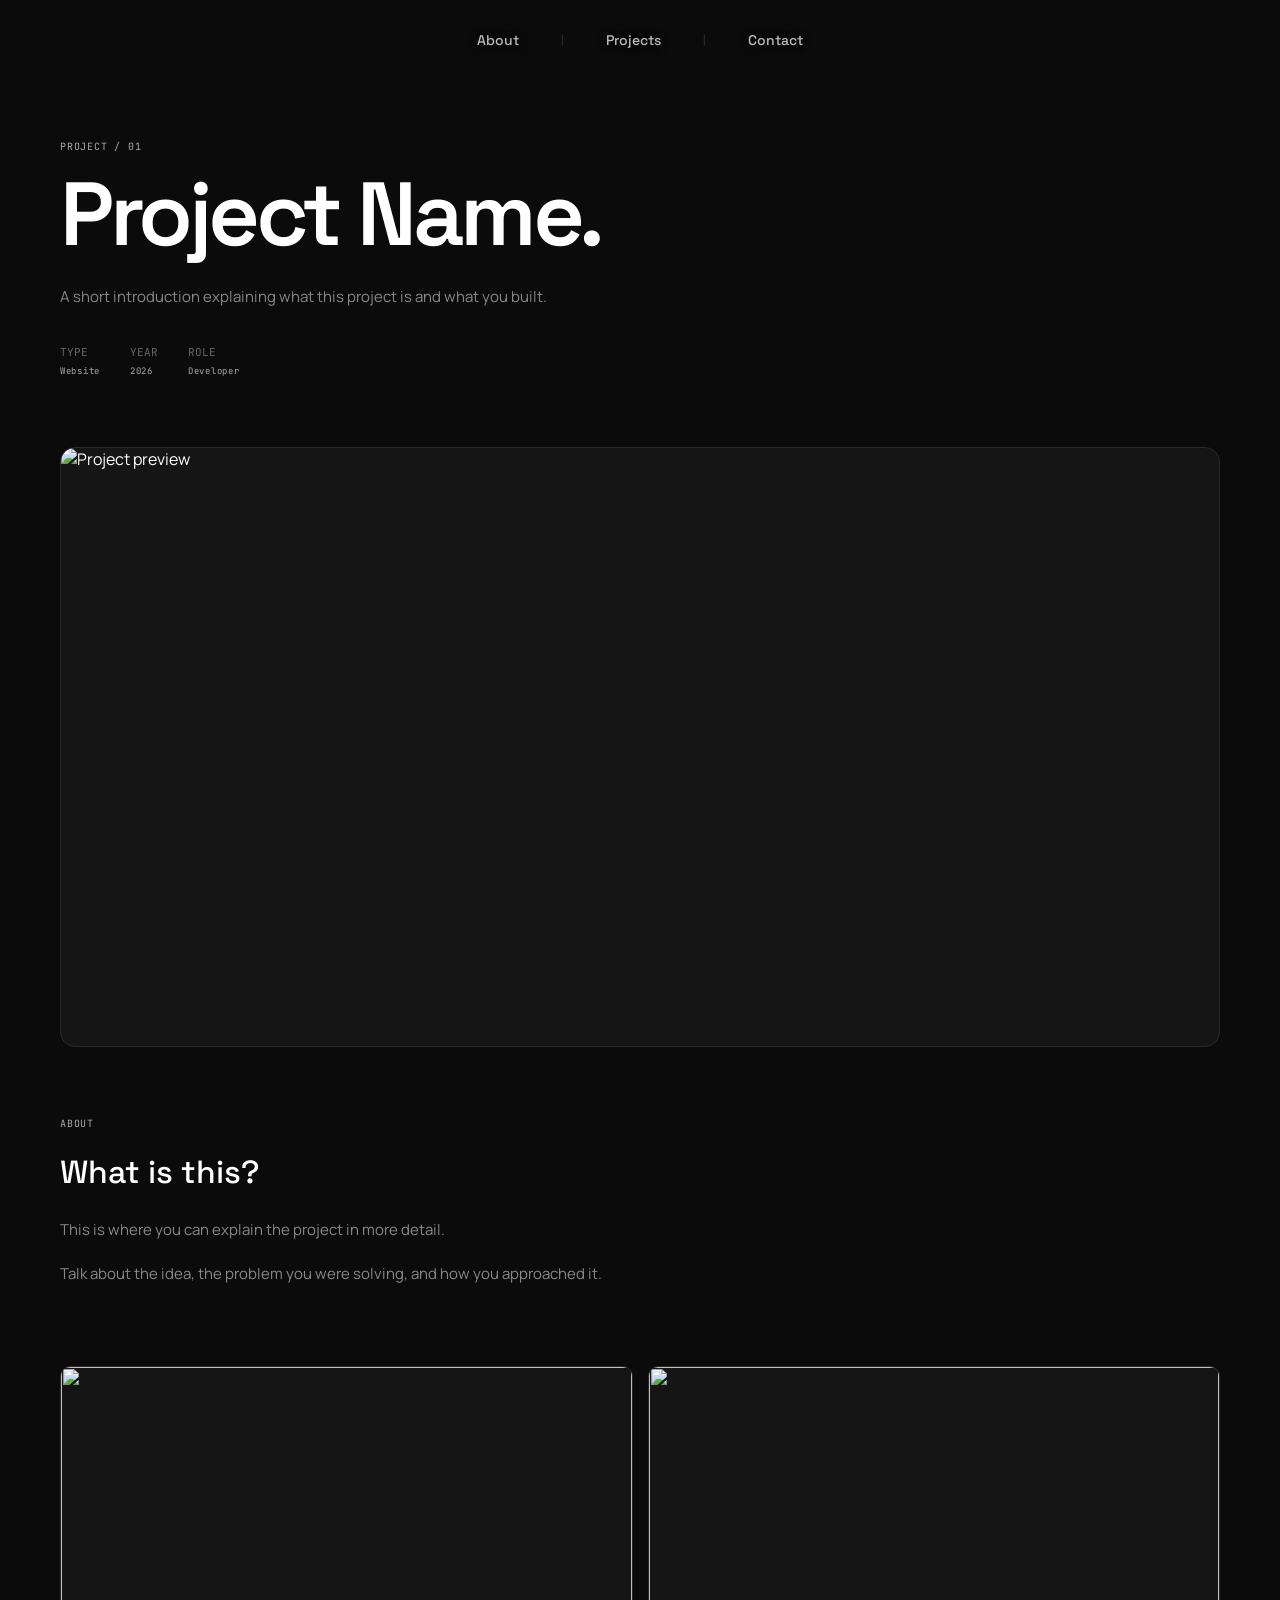
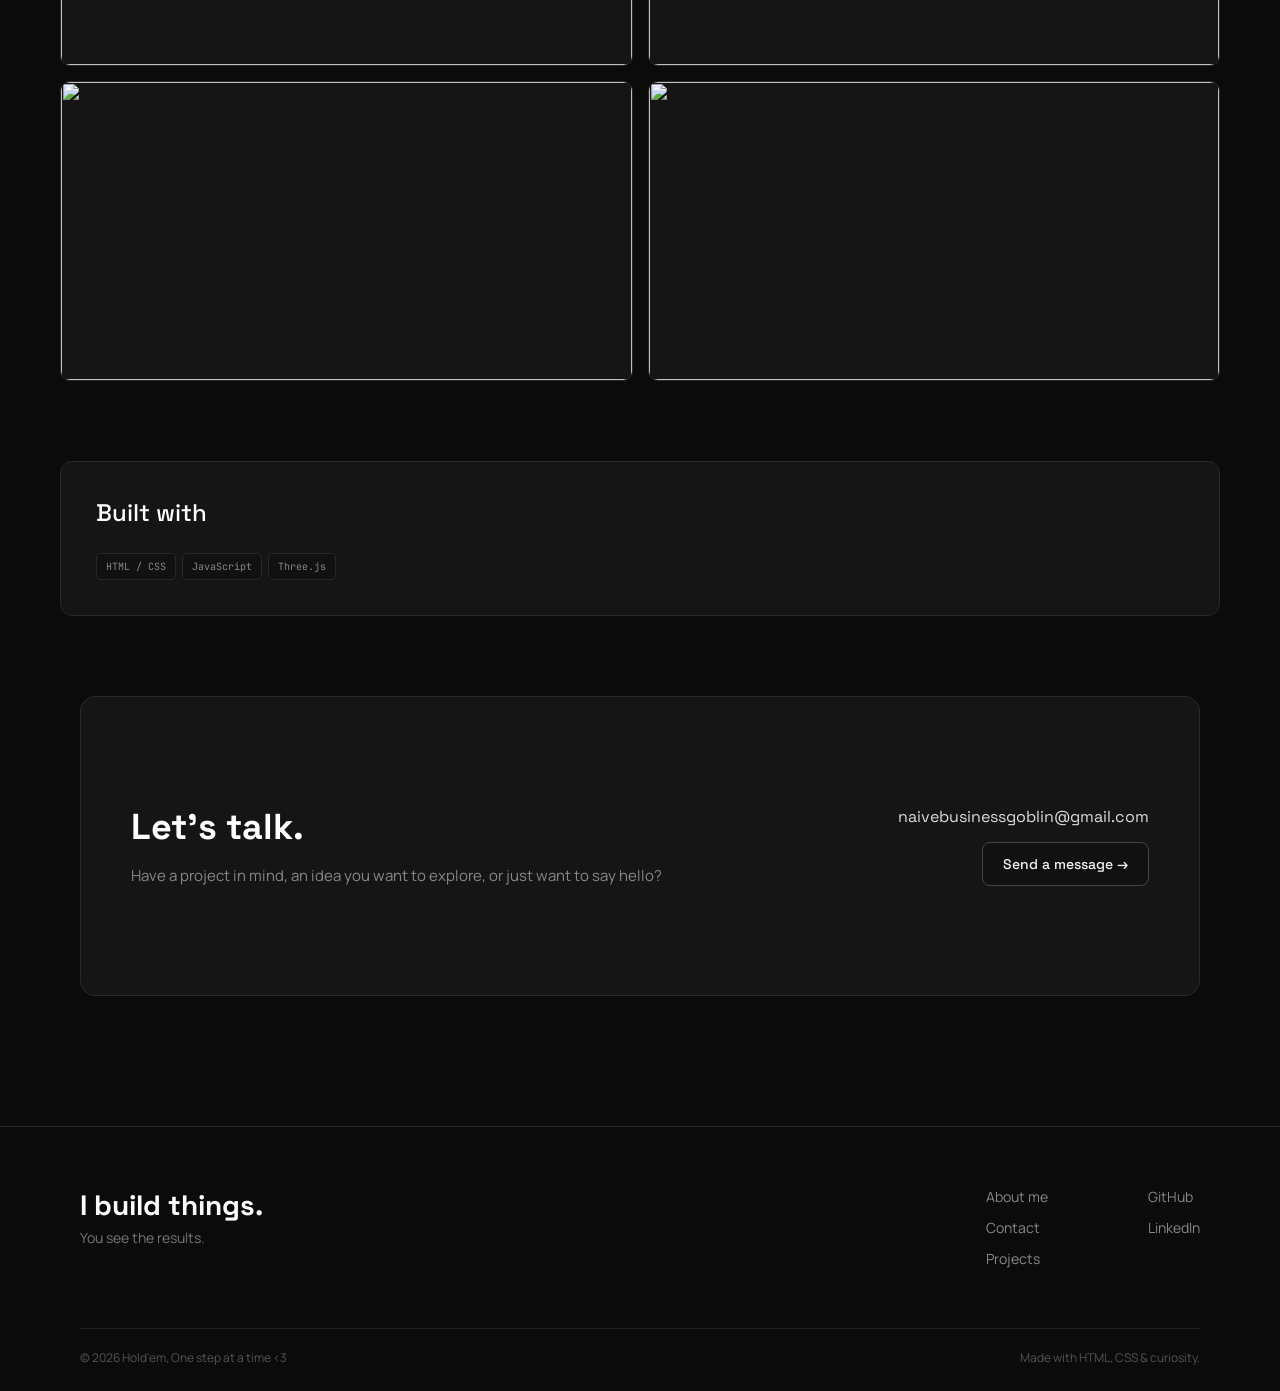
==== commit 4a0048d6: "Forms now work" ====
--- a/project_page.html
+++ b/project_page.html
@@ -143,8 +143,8 @@
             </div>
 
             <div class="Contact_Actions">
-                <a href="mailto:you@example.com">
-                    you@example.com
+                <a href="mailto:naivebusinessgoblin@gmail.com">
+                    naivebusinessgoblin@gmail.com
                 </a>
 
                 <a class="Button" type="button" onclick="openContactModal()">
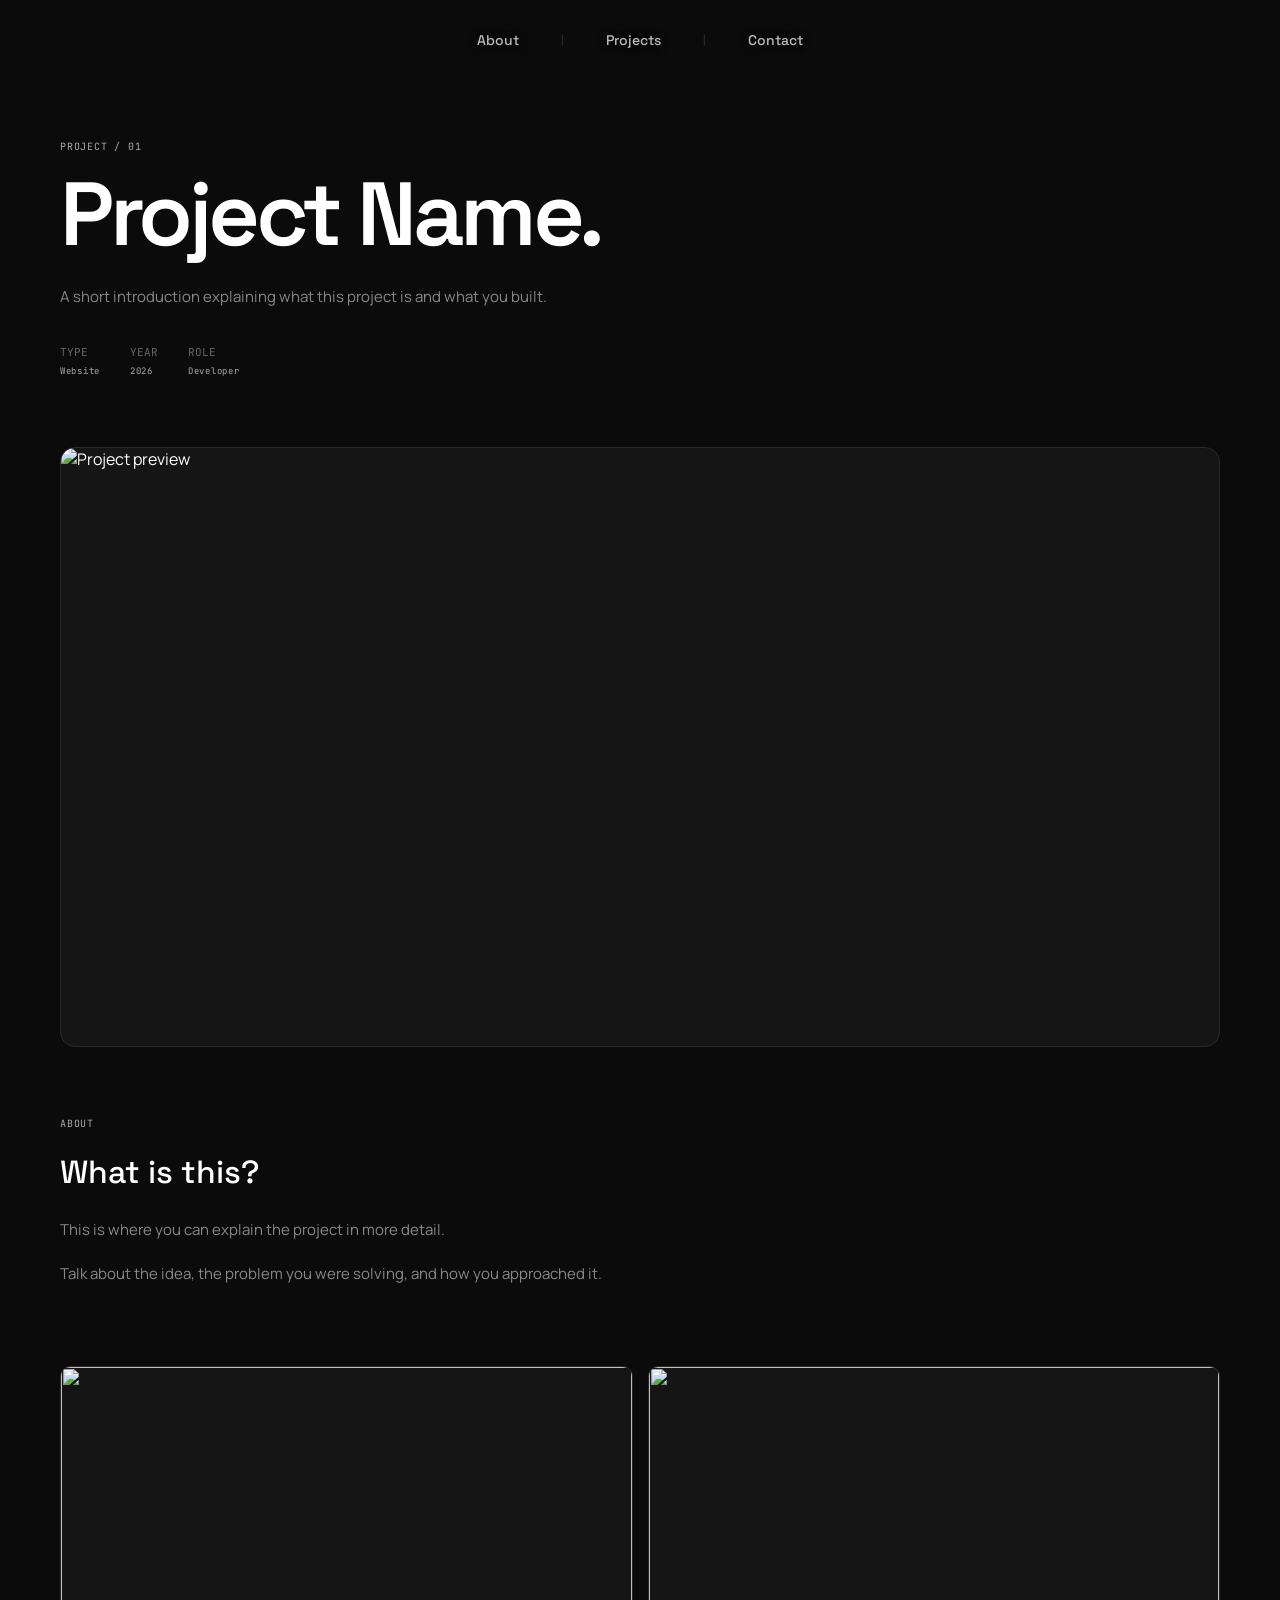
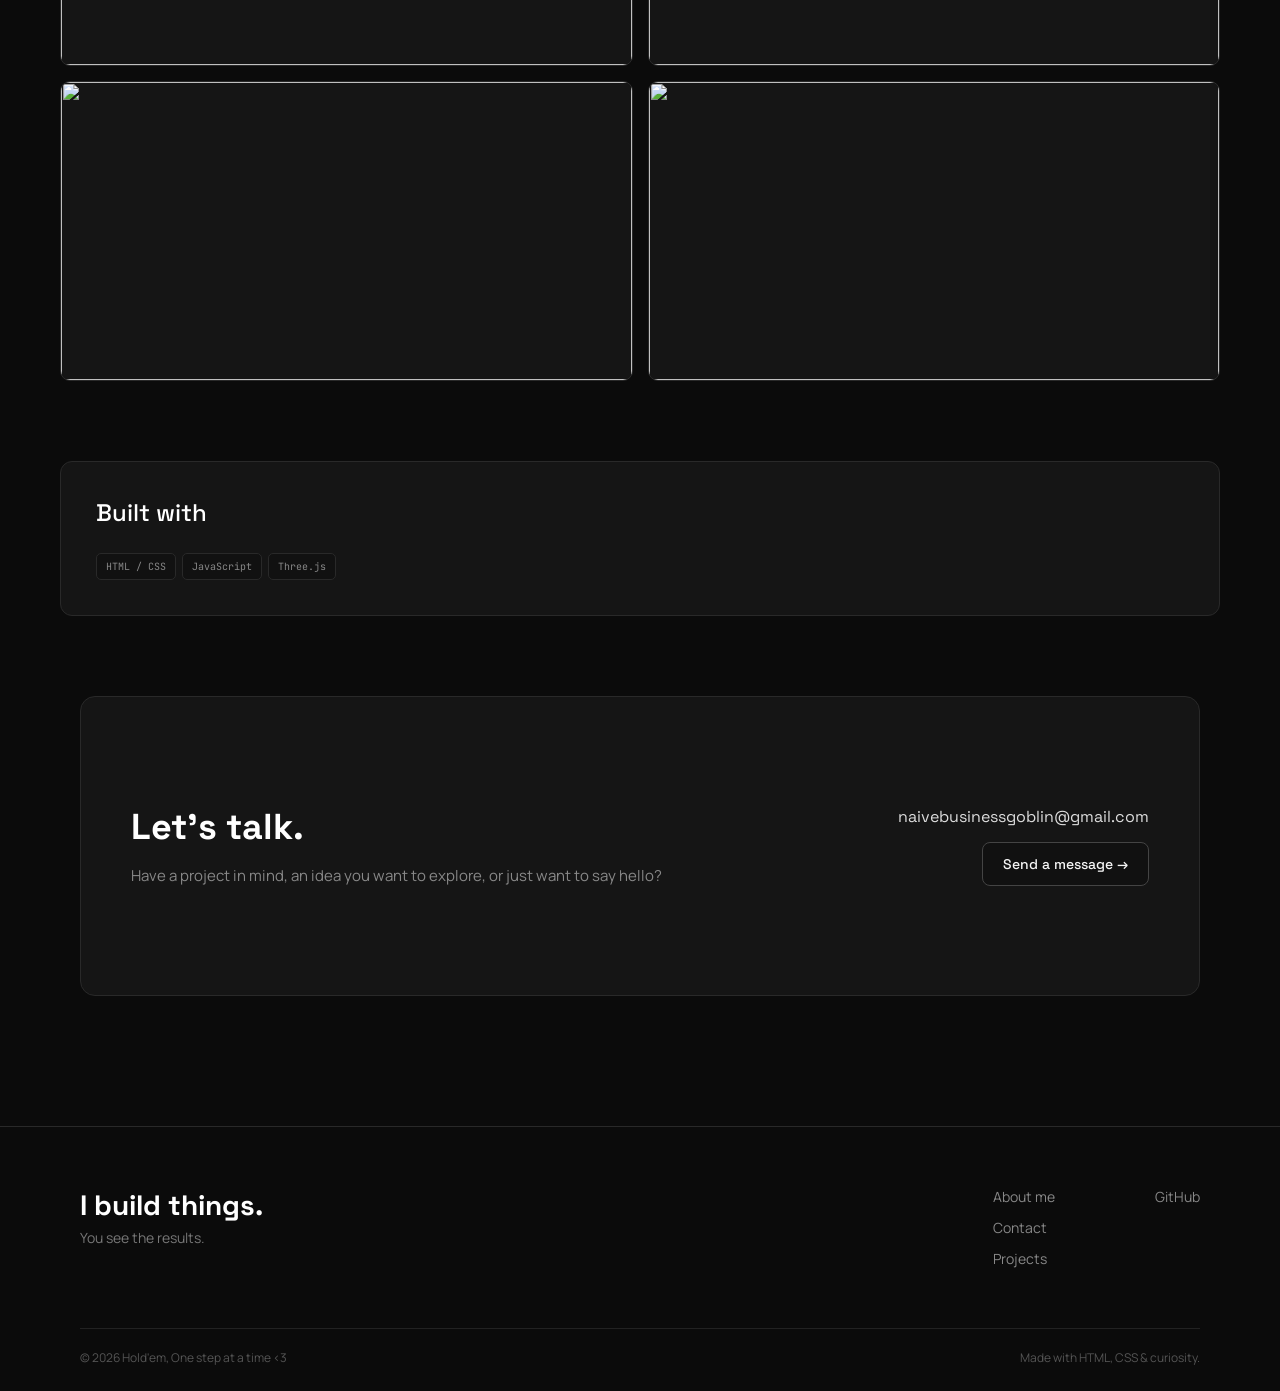
==== commit 62414504: "Debugging" ====
--- a/project_page.html
+++ b/project_page.html
@@ -4,8 +4,11 @@
 <head>
     <meta charset="utf-8">
     <meta name="viewport" content="width=device-width, initial-scale=1">
-
-    <title>Project Name</title>
+    <meta name="description" content="A responsive website developed by Naive Goblin">
+
+
+    <title>Goblin Webcraft - Project Title</title>
+    <link rel="icon" type="image/png" href="images/Icon.png">
 
     <link rel="stylesheet" href="sources/style.css">
 </head>
@@ -171,14 +174,13 @@
             <div class="Footer_Links">
 
                 <div class="Footer_Navigation">
-                    <a href="#about">About me</a>
+                    <a href="index.html">About me</a>
                     <a Href="#" onclick="openContactModal()">Contact</a>
                     <a href="projects.html">Projects</a>
                 </div>
 
                 <div class="Footer_Socials">
                     <a href="https://github.com/NaiveGoblin">GitHub</a>
-                    <a href="https://linkedin.com/in/yourusername">LinkedIn</a>
                 </div>
 
             </div>
@@ -193,5 +195,6 @@
     </footer>
 
     <script src="sources/Contact Form.js"></script>
+    <script src="sources/Gallery Zoom.js"></script>
 </body>
 </html>
--- a/sources/style.css
+++ b/sources/style.css
@@ -1377,3 +1377,61 @@
         width: 100%;
     }
 }
+
+
+    #imageZoomOverlay {
+        position: fixed;
+        inset: 0;
+        z-index: 9999;
+
+        display: flex;
+        align-items: center;
+        justify-content: center;
+
+        padding: 40px;
+        background: rgba(0, 0, 0, 0.85);
+
+        opacity: 0;
+        visibility: hidden;
+        pointer-events: none;
+
+        transition: opacity 0.2s ease;
+    }
+
+    #imageZoomOverlay.active {
+        opacity: 1;
+        visibility: visible;
+        pointer-events: auto;
+    }
+
+    #imageZoomed {
+        max-width: 95vw;
+        max-height: 90vh;
+
+        object-fit: contain;
+
+        border-radius: 4px;
+
+        box-shadow: 0 20px 60px rgba(0, 0, 0, 0.5);
+    }
+
+    #imageZoomClose {
+        position: absolute;
+        top: 20px;
+        right: 30px;
+
+        border: none;
+        background: none;
+
+        color: white;
+        font-size: 45px;
+        line-height: 1;
+
+        cursor: pointer;
+
+        z-index: 10000;
+    }
+
+    #imageZoomClose:hover {
+        opacity: 0.7;
+    }
